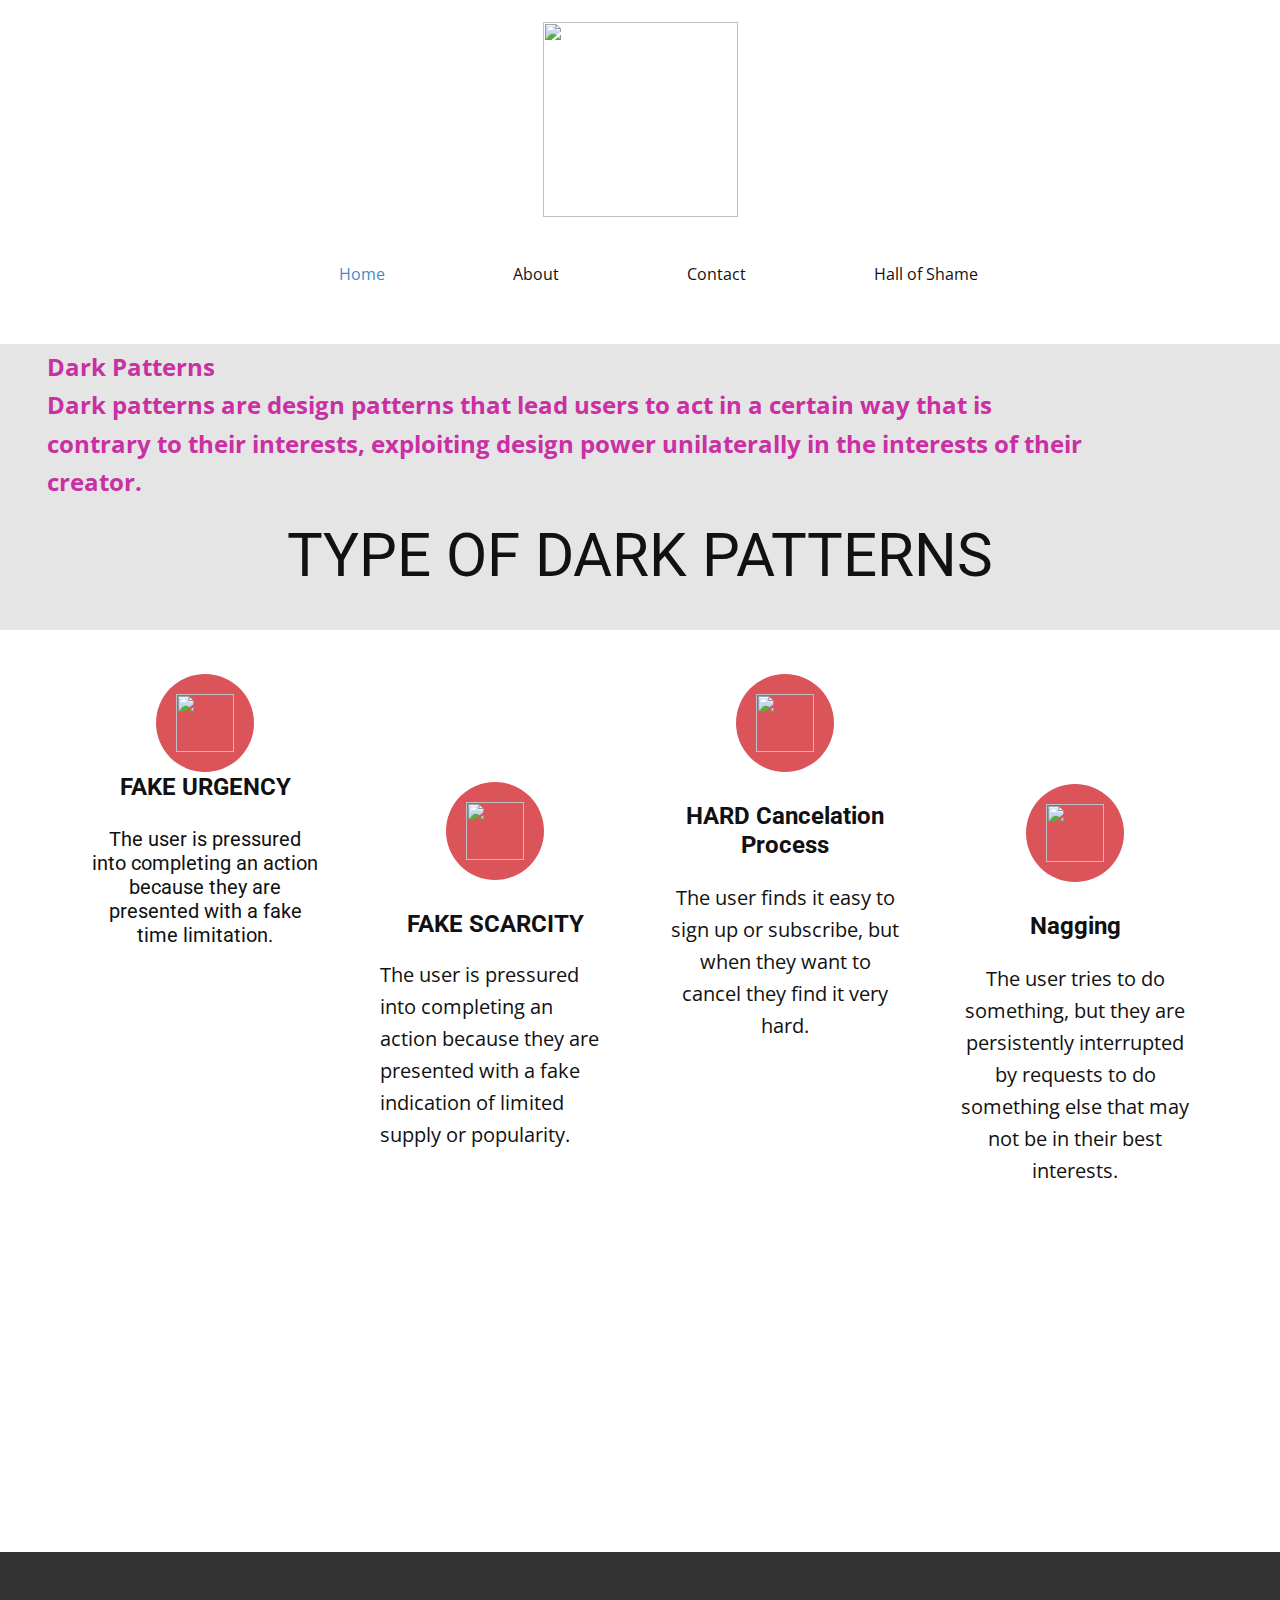
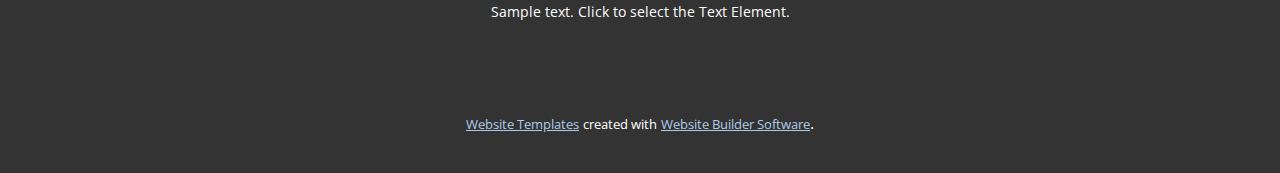
==== index.html @ 5b75bfbd "Add files via upload" ====
<!DOCTYPE html>
<html style="font-size: 16px;" lang="en"><head>
    <meta name="viewport" content="width=device-width, initial-scale=1.0">
    <meta charset="utf-8">
    <meta name="keywords" content="TYPE OF DARK PATTERNS​">
    <meta name="description" content="">
    <title>Home</title>
    <link rel="stylesheet" href="nicepage.css" media="screen">
<link rel="stylesheet" href="Home.css" media="screen">
    <script class="u-script" type="text/javascript" src="jquery.js" defer=""></script>
    <script class="u-script" type="text/javascript" src="nicepage.js" defer=""></script>
    <meta name="generator" content="Nicepage 6.3.1, nicepage.com">
    <link id="u-theme-google-font" rel="stylesheet" href="https://fonts.googleapis.com/css?family=Roboto:100,100i,300,300i,400,400i,500,500i,700,700i,900,900i|Open+Sans:300,300i,400,400i,500,500i,600,600i,700,700i,800,800i">
    
    
    
    
    <script type="application/ld+json">{
		"@context": "http://schema.org",
		"@type": "Organization",
		"name": "",
		"logo": "images/photo_2024-01-15_22-06-25.jpg"
}</script>
    <meta name="theme-color" content="#478ac9">
    <meta property="og:title" content="Home">
    <meta property="og:type" content="website">
  <meta data-intl-tel-input-cdn-path="intlTelInput/"></head>
  <body data-home-page="Home.html" data-home-page-title="Home" data-path-to-root="./" data-include-products="false" class="u-body u-xl-mode" data-lang="en"><header class="u-clearfix u-header" id="sec-5ef3"><div class="u-clearfix u-sheet u-sheet-1">
        <a href="https://nicepage.com" class="u-image u-logo u-image-1" data-image-width="1280" data-image-height="1280">
          <img src="images/photo_2024-01-15_22-06-25.jpg" class="u-logo-image u-logo-image-1">
        </a>
        <nav class="u-menu u-menu-one-level u-offcanvas u-menu-1">
          <div class="menu-collapse">
            <a class="u-button-style u-nav-link" href="#" style="padding: 8px 62px; font-size: calc(1em + 16px);">
              <svg class="u-svg-link" viewBox="0 0 24 24"><use xmlns:xlink="http://www.w3.org/1999/xlink" xlink:href="#menu-hamburger"></use></svg>
              <svg class="u-svg-content" version="1.1" id="menu-hamburger" viewBox="0 0 16 16" x="0px" y="0px" xmlns:xlink="http://www.w3.org/1999/xlink" xmlns="http://www.w3.org/2000/svg"><g><rect y="1" width="16" height="2"></rect><rect y="7" width="16" height="2"></rect><rect y="13" width="16" height="2"></rect>
</g></svg>
            </a>
          </div>
          <div class="u-custom-menu u-nav-container">
            <ul class="u-nav u-unstyled u-nav-1"><li class="u-nav-item"><a class="u-button-style u-nav-link u-text-active-palette-1-base u-text-hover-palette-2-base" href="Home.html" style="padding: 10px 64px;">Home</a>
</li><li class="u-nav-item"><a class="u-button-style u-nav-link u-text-active-palette-1-base u-text-hover-palette-2-base" href="About.html" style="padding: 10px 64px;">About</a>
</li><li class="u-nav-item"><a class="u-button-style u-nav-link u-text-active-palette-1-base u-text-hover-palette-2-base" href="Contact.html" style="padding: 10px 64px;">Contact</a>
</li><li class="u-nav-item"><a class="u-button-style u-nav-link u-text-active-palette-1-base u-text-hover-palette-2-base" href="Page-1.html" style="padding: 10px 44px 10px 64px;">Hall of Shame</a>
</li></ul>
          </div>
          <div class="u-custom-menu u-nav-container-collapse">
            <div class="u-black u-container-style u-inner-container-layout u-opacity u-opacity-95 u-sidenav">
              <div class="u-inner-container-layout u-sidenav-overflow">
                <div class="u-menu-close"></div>
                <ul class="u-align-center u-nav u-popupmenu-items u-unstyled u-nav-2"><li class="u-nav-item"><a class="u-button-style u-nav-link" href="Home.html">Home</a>
</li><li class="u-nav-item"><a class="u-button-style u-nav-link" href="About.html">About</a>
</li><li class="u-nav-item"><a class="u-button-style u-nav-link" href="Contact.html">Contact</a>
</li><li class="u-nav-item"><a class="u-button-style u-nav-link" href="Page-1.html">Hall of Shame</a>
</li></ul>
              </div>
            </div>
            <div class="u-black u-menu-overlay u-opacity u-opacity-70"></div>
          </div>
        </nav>
      </div></header>
    <section class="u-clearfix u-section-1" id="carousel_09c5">
      <div class="u-container-style u-expanded-width u-grey-10 u-group u-shape-rectangle u-group-1">
        <div class="u-container-layout u-container-layout-1">
          <p class="u-large-text u-text u-text-custom-color-1 u-text-variant u-text-1">Dark Patterns<br>Dark patterns are design patterns that lead users to act in a certain way that is contrary to their interests, exploiting design power unilaterally in the interests of their creator. 
          </p>
          <h2 class="u-align-center u-text u-text-2">TYPE OF DARK PATTERNS </h2>
        </div>
      </div>
      
      
      
      
      
      
      
      
      <div class="custom-expanded data-layout-selected u-clearfix u-gutter-20 u-layout-wrap u-layout-wrap-1">
        <div class="u-layout">
          <div class="u-layout-row">
            <div class="u-size-15 u-size-30-md">
              <div class="u-layout-col">
                <div class="u-container-align-center u-container-style u-layout-cell u-radius-30 u-shape-round u-size-40 u-white u-layout-cell-1">
                  <div class="u-container-layout u-container-layout-2"><span class="u-align-center u-file-icon u-hover-feature u-icon u-icon-circle u-palette-2-base u-icon-1"><img src="images/9908282.png" alt=""></span>
                    <h4 class="u-align-center u-text u-text-3">FAKE URGENCY </h4>
                    <h3 class="u-align-center u-text u-text-4">
                      <br>The user is pressured into completing an action because they are presented with a fake time limitation.
                    </h3>
                  </div>
                </div>
                <div class="u-container-style u-layout-cell u-size-20 u-layout-cell-2">
                  <div class="u-container-layout u-container-layout-3"></div>
                </div>
              </div>
            </div>
            <div class="u-size-15 u-size-30-md">
              <div class="u-layout-col">
                <div class="u-container-align-center u-container-style u-layout-cell u-size-20 u-layout-cell-3">
                  <div class="u-container-layout u-container-layout-4"></div>
                </div>
                <div class="u-container-align-center u-container-style u-layout-cell u-radius-30 u-shape-round u-size-40 u-white u-layout-cell-4">
                  <div class="u-container-layout u-valign-top u-container-layout-5"><span class="u-align-center u-file-icon u-hover-feature u-icon u-icon-circle u-palette-2-base u-icon-2"><img src="images/6536355.png" alt=""></span>
                    <h3 class="u-align-center u-text u-text-5">FAKE SCARCITY </h3>
                    <p class="u-large-text u-text u-text-variant u-text-6"> The user is pressured into completing an action because they are presented with a fake indication of limited supply or popularity.</p>
                  </div>
                </div>
              </div>
            </div>
            <div class="u-size-15 u-size-30-md">
              <div class="u-layout-col">
                <div class="u-container-align-center u-container-style u-layout-cell u-radius-30 u-shape-round u-size-40 u-white u-layout-cell-5">
                  <div class="u-container-layout u-valign-top u-container-layout-6"><span class="u-align-center u-file-icon u-hover-feature u-icon u-icon-circle u-palette-2-base u-icon-3"><img src="images/4730393.png" alt=""></span>
                    <h3 class="u-align-center u-text u-text-7">HARD Cancelation Process </h3>
                    <p class="u-align-center u-text u-text-8">The user finds it easy to sign up or subscribe, but when they want to cancel they find it very hard. </p>
                  </div>
                </div>
                <div class="u-container-style u-layout-cell u-size-20 u-layout-cell-6">
                  <div class="u-container-layout u-container-layout-7"></div>
                </div>
              </div>
            </div>
            <div class="u-size-15 u-size-30-md">
              <div class="u-layout-col">
                <div class="u-container-style u-layout-cell u-size-20 u-layout-cell-7">
                  <div class="u-container-layout u-container-layout-8"></div>
                </div>
                <div class="u-container-align-center u-container-style u-layout-cell u-radius-30 u-shape-round u-size-40 u-white u-layout-cell-8">
                  <div class="u-container-layout u-container-layout-9"><span class="u-align-center u-file-icon u-hover-feature u-icon u-icon-circle u-palette-2-base u-icon-4"><img src="images/11895496.png" alt=""></span>
                    <h3 class="u-align-center u-text u-text-9">Nagging </h3>
                    <p class="u-align-center u-text u-text-10">The user tries to do something, but they are persistently interrupted by requests to do something else that may not be in their best interests. </p>
                  </div>
                </div>
              </div>
            </div>
          </div>
        </div>
      </div>
      
      
      
    </section>
    <section class="u-clearfix u-section-2" id="sec-3305">
      <div class="u-clearfix u-sheet u-sheet-1"></div>
      
      
      
      
    </section>
    
    
    
    <footer class="u-align-center u-clearfix u-footer u-grey-80 u-footer" id="sec-4db7"><div class="u-clearfix u-sheet u-sheet-1">
        <p class="u-small-text u-text u-text-variant u-text-1">Sample text. Click to select the Text Element.</p>
      </div></footer>
    <section class="u-backlink u-clearfix u-grey-80">
      <a class="u-link" href="https://nicepage.com/website-templates" target="_blank">
        <span>Website Templates</span>
      </a>
      <p class="u-text">
        <span>created with</span>
      </p>
      <a class="u-link" href="" target="_blank">
        <span>Website Builder Software</span>
      </a>. 
    </section>
  
</body></html>
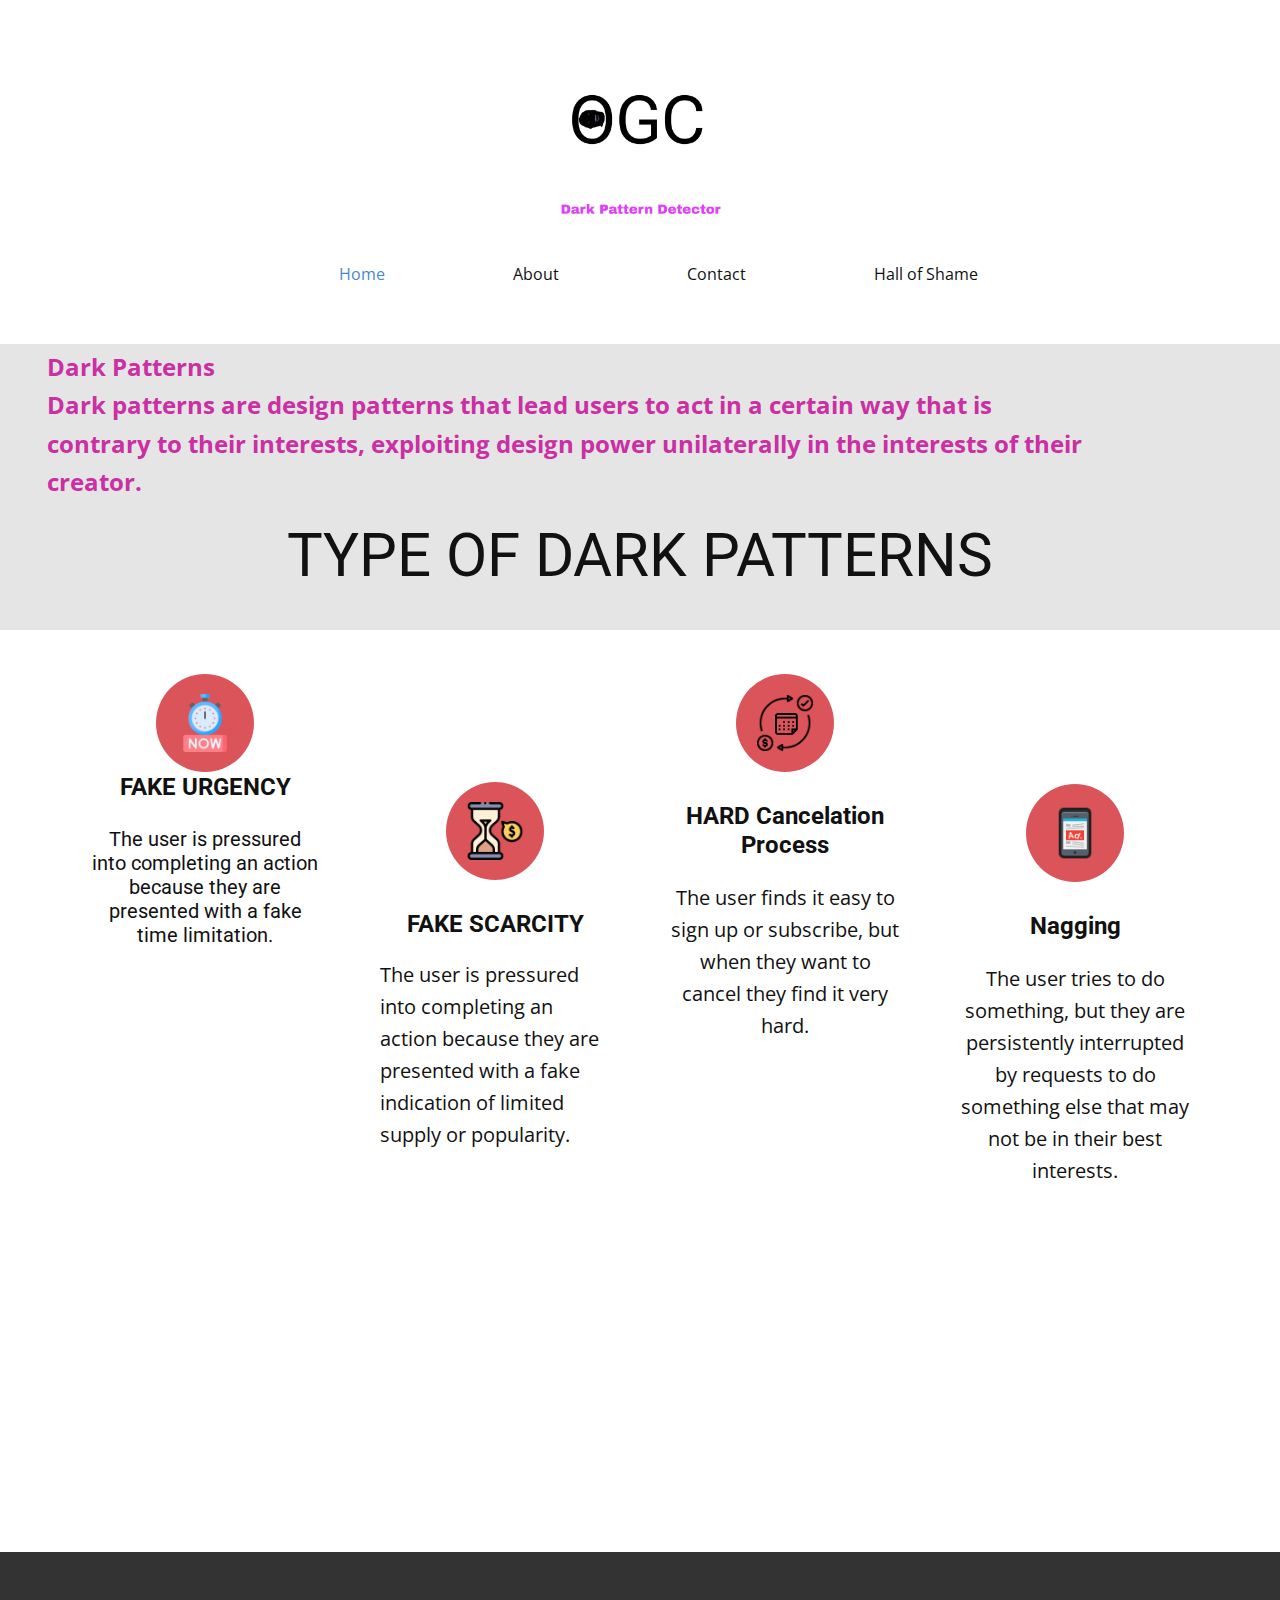
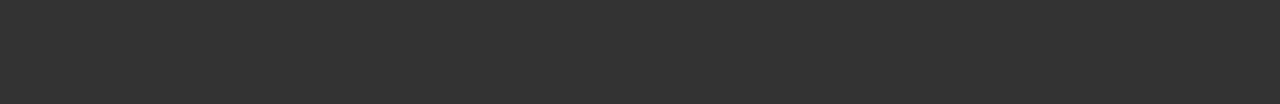
==== commit 1b1ba8d2: "Update index.html" ====
--- a/index.html
+++ b/index.html
@@ -150,18 +150,11 @@
     
     
     <footer class="u-align-center u-clearfix u-footer u-grey-80 u-footer" id="sec-4db7"><div class="u-clearfix u-sheet u-sheet-1">
-        <p class="u-small-text u-text u-text-variant u-text-1">Sample text. Click to select the Text Element.</p>
       </div></footer>
     <section class="u-backlink u-clearfix u-grey-80">
-      <a class="u-link" href="https://nicepage.com/website-templates" target="_blank">
-        <span>Website Templates</span>
-      </a>
-      <p class="u-text">
-        <span>created with</span>
-      </p>
-      <a class="u-link" href="" target="_blank">
-        <span>Website Builder Software</span>
-      </a>. 
+      
+     
+
     </section>
   
-</body></html>+</body></html>
